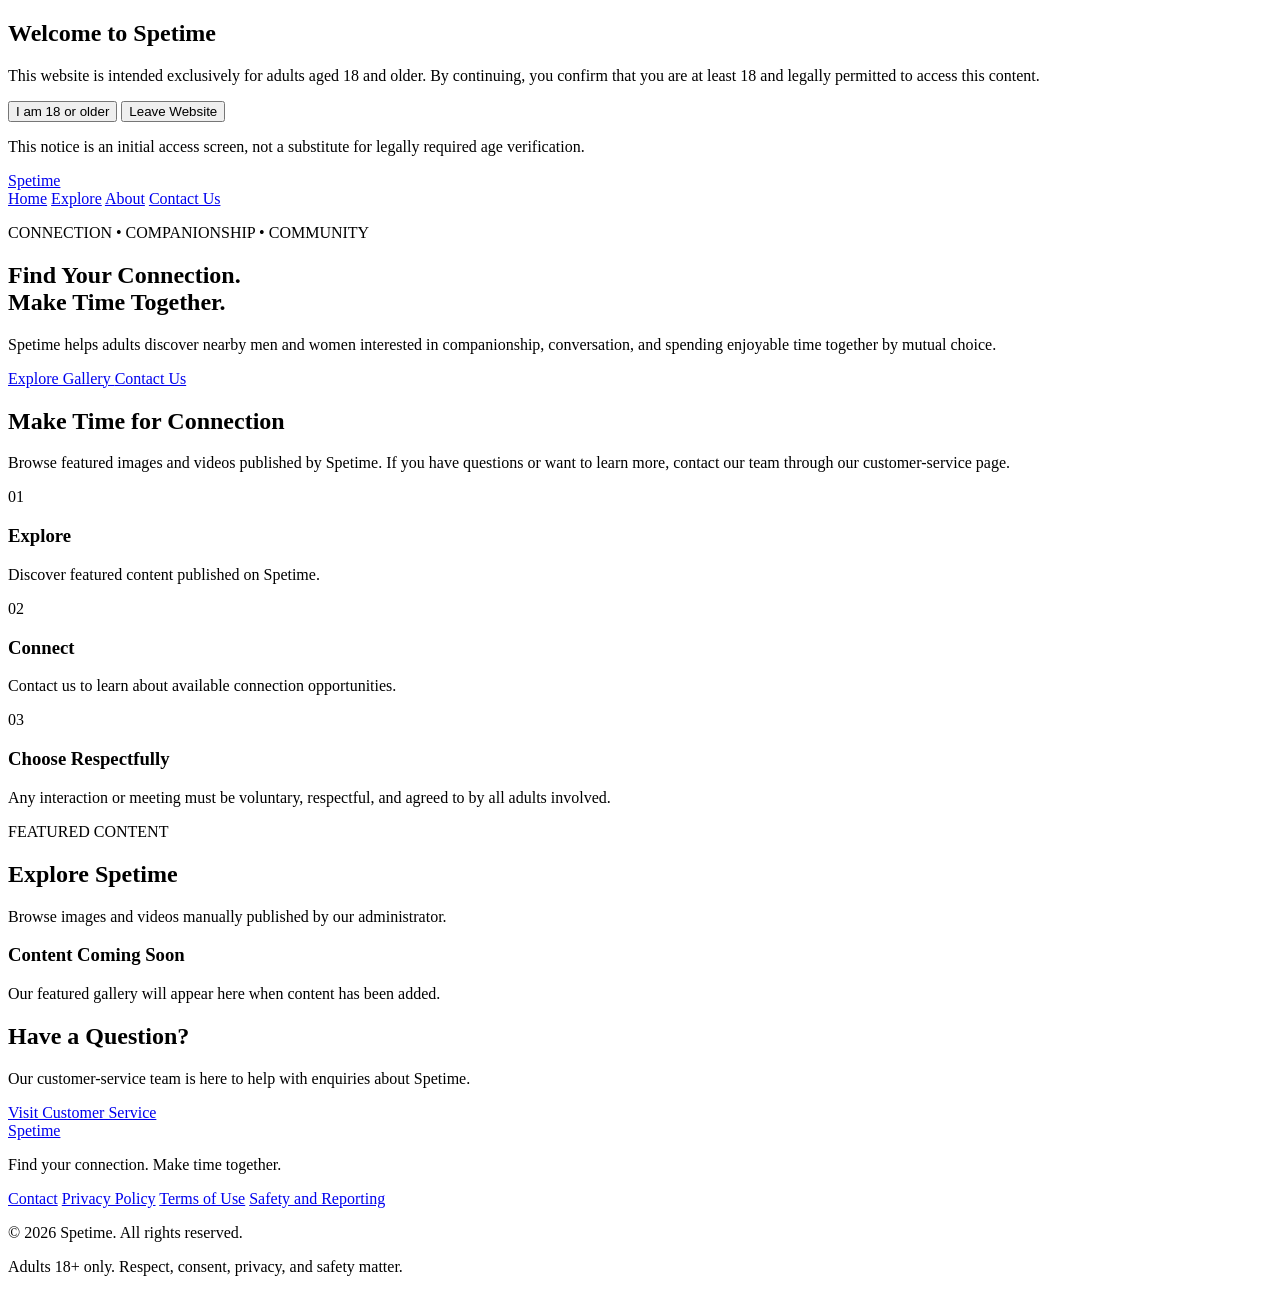
==== index.html @ 204d5025 "Create index.html" ====
<!DOCTYPE html>
<html lang="en">
<head>
    <meta charset="UTF-8">
    <meta name="viewport" content="width=device-width, initial-scale=1.0">

    <title>Spetime | Find Your Connection</title>

    <meta name="description"
          content="Spetime helps adults discover companionship and connect with nearby people for enjoyable time together.">

    <link rel="stylesheet" href="style.css">
</head>

<body>

    <!-- ADULT ACCESS NOTICE -->
    <div id="age-notice" class="age-notice">
        <div class="age-box">
            <h2>Welcome to Spetime</h2>

            <p>
                This website is intended exclusively for adults aged 18
                and older. By continuing, you confirm that you are at
                least 18 and legally permitted to access this content.
            </p>

            <button id="enter-site">I am 18 or older</button>

            <button id="leave-site" class="secondary-button">
                Leave Website
            </button>

            <p class="small-text">
                This notice is an initial access screen, not a substitute
                for legally required age verification.
            </p>
        </div>
    </div>

    <!-- HEADER -->
    <header class="site-header">

        <a href="index.html" class="logo">Spe<span>time</span></a>

        <nav>
            <a href="#home">Home</a>
            <a href="#gallery">Explore</a>
            <a href="#about">About</a>
            <a href="contact.html">Contact Us</a>
        </nav>

    </header>

    <!-- HERO SECTION -->
    <main>

        <section id="home" class="hero">

            <p class="eyebrow">CONNECTION • COMPANIONSHIP • COMMUNITY</p>

            <h1>Find Your Connection.<br>Make Time Together.</h1>

            <p class="hero-description">
                Spetime helps adults discover nearby men and women
                interested in companionship, conversation, and spending
                enjoyable time together by mutual choice.
            </p>

            <div class="hero-buttons">
                <a href="#gallery" class="primary-button">
                    Explore Gallery
                </a>

                <a href="contact.html" class="outline-button">
                    Contact Us
                </a>
            </div>

        </section>

        <!-- HOW IT WORKS -->
        <section id="about" class="about-section">

            <h2>Make Time for Connection</h2>

            <p>
                Browse featured images and videos published by Spetime.
                If you have questions or want to learn more, contact our
                team through our customer-service page.
            </p>

            <div class="feature-grid">

                <article class="feature-card">
                    <span class="feature-icon">01</span>
                    <h3>Explore</h3>
                    <p>
                        Discover featured content published on Spetime.
                    </p>
                </article>

                <article class="feature-card">
                    <span class="feature-icon">02</span>
                    <h3>Connect</h3>
                    <p>
                        Contact us to learn about available connection
                        opportunities.
                    </p>
                </article>

                <article class="feature-card">
                    <span class="feature-icon">03</span>
                    <h3>Choose Respectfully</h3>
                    <p>
                        Any interaction or meeting must be voluntary,
                        respectful, and agreed to by all adults involved.
                    </p>
                </article>

            </div>

        </section>

        <!-- IMAGE AND VIDEO GALLERY -->
        <section id="gallery" class="gallery-section">

            <div class="section-heading">
                <div>
                    <p class="eyebrow">FEATURED CONTENT</p>
                    <h2>Explore Spetime</h2>
                </div>
            </div>

            <p class="section-description">
                Browse images and videos manually published by our
                administrator.
            </p>

            <div id="media-gallery" class="media-grid">

                <!--
                    ADD YOUR PUBLISHED IMAGE OR VIDEO CARDS HERE.

                    Only publish lawful content featuring consenting adults.
                    Confirm the necessary permissions before publishing.
                -->

                <div class="empty-gallery">
                    <h3>Content Coming Soon</h3>

                    <p>
                        Our featured gallery will appear here when content
                        has been added.
                    </p>
                </div>

            </div>

        </section>

        <!-- CONTACT SECTION -->
        <section class="contact-section">

            <h2>Have a Question?</h2>

            <p>
                Our customer-service team is here to help with enquiries
                about Spetime.
            </p>

            <a href="contact.html" class="primary-button">
                Visit Customer Service
            </a>

        </section>

    </main>

    <!-- FOOTER -->
    <footer class="site-footer">

        <a href="index.html" class="logo">Spe<span>time</span></a>

        <p>
            Find your connection. Make time together.
        </p>

        <div class="footer-links">
            <a href="contact.html">Contact</a>
            <a href="privacy.html">Privacy Policy</a>
            <a href="terms.html">Terms of Use</a>
            <a href="safety.html">Safety and Reporting</a>
        </div>

        <p class="copyright">
            &copy; <span id="current-year">2026</span> Spetime.
            All rights reserved.
        </p>

        <p class="disclaimer">
            Adults 18+ only. Respect, consent, privacy, and safety matter.
        </p>

    </footer>

    <script src="script.js"></script>

</body>
</html>
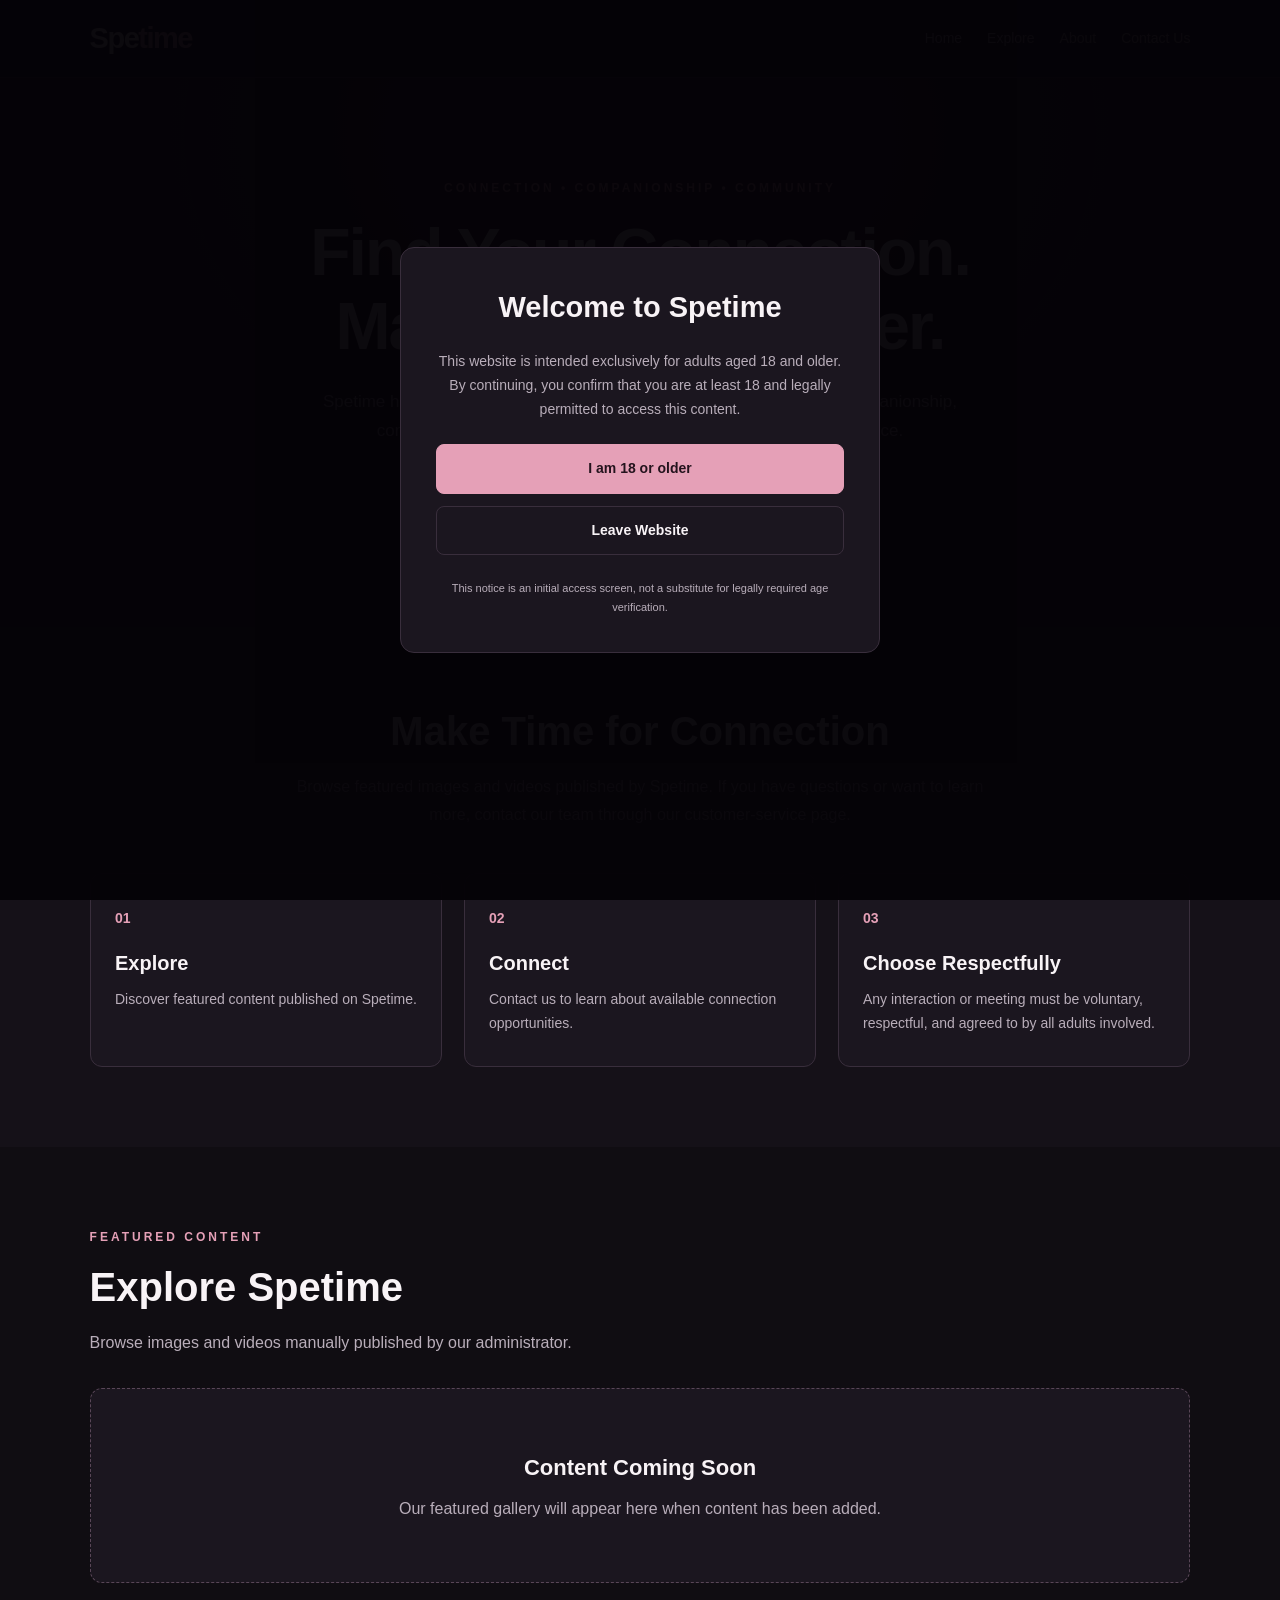
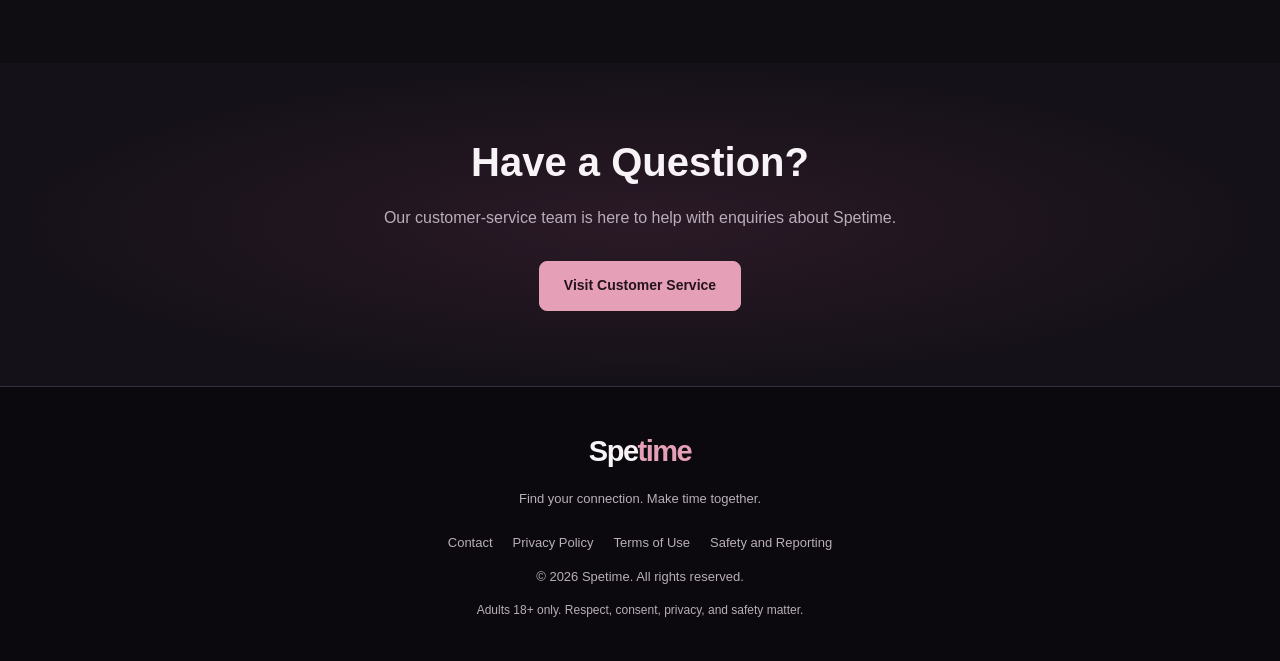
==== commit 50735ddc: "Update index.html" ====
--- a/index.html
+++ b/index.html
@@ -10,7 +10,7 @@
     <meta name="description"
           content="Spetime helps adults discover companionship and connect with nearby people for enjoyable time together.">
 
-    <link rel="stylesheet" href="style.css">
+    <link rel="stylesheet" href="index.css">
 </head>
 
 <body>
@@ -205,7 +205,7 @@
 
     </footer>
 
-    <script src="script.js"></script>
+    <script src="index.js"></script>
 
 </body>
 </html>
--- a/index.css
+++ b/index.css
@@ -0,0 +1,572 @@
+
+:root {
+    --background: #100d12;
+    --surface: #1b161f;
+    --surface-light: #27202d;
+    --accent: #e5a0b7;
+    --accent-hover: #f1b9cb;
+    --text: #f8f3f6;
+    --muted: #b9aeba;
+    --border: #392e3c;
+}
+
+* {
+    margin: 0;
+    padding: 0;
+    box-sizing: border-box;
+}
+
+html {
+    scroll-behavior: smooth;
+    scroll-padding-top: 85px;
+}
+
+body {
+    font-family: Arial, Helvetica, sans-serif;
+    background: var(--background);
+    color: var(--text);
+    line-height: 1.7;
+}
+
+a {
+    color: inherit;
+    text-decoration: none;
+}
+
+button,
+input,
+textarea {
+    font: inherit;
+}
+
+button,
+a {
+    -webkit-tap-highlight-color: transparent;
+}
+
+button {
+    cursor: pointer;
+}
+
+img,
+video {
+    max-width: 100%;
+    display: block;
+}
+
+/* =========================================
+   HEADER
+========================================= */
+
+.site-header {
+    position: sticky;
+    top: 0;
+    z-index: 100;
+    min-height: 76px;
+    padding: 14px 7%;
+    display: flex;
+    align-items: center;
+    justify-content: space-between;
+    gap: 24px;
+    background: rgba(16, 13, 18, 0.96);
+    border-bottom: 1px solid var(--border);
+    backdrop-filter: blur(12px);
+}
+
+.logo {
+    color: var(--text);
+    font-size: 29px;
+    font-weight: 800;
+    letter-spacing: -1.5px;
+}
+
+.logo span {
+    color: var(--accent);
+}
+
+.site-header nav {
+    display: flex;
+    align-items: center;
+    gap: 25px;
+}
+
+.site-header nav a {
+    color: var(--muted);
+    font-size: 14px;
+    transition: color 0.2s ease;
+}
+
+.site-header nav a:hover {
+    color: var(--accent);
+}
+
+/* =========================================
+   HERO
+========================================= */
+
+.hero {
+    min-height: 530px;
+    padding: 100px 7%;
+    display: flex;
+    flex-direction: column;
+    align-items: center;
+    justify-content: center;
+    text-align: center;
+    background:
+        radial-gradient(
+            ellipse at 50% 10%,
+            rgba(140, 65, 105, 0.23),
+            transparent 60%
+        ),
+        var(--background);
+}
+
+.eyebrow {
+    color: var(--accent);
+    font-size: 12px;
+    font-weight: 700;
+    letter-spacing: 3px;
+    margin-bottom: 16px;
+}
+
+.hero h1 {
+    max-width: 850px;
+    font-size: clamp(36px, 6vw, 66px);
+    line-height: 1.13;
+    letter-spacing: -2px;
+    margin-bottom: 24px;
+}
+
+.hero-description {
+    max-width: 660px;
+    color: var(--muted);
+    font-size: 17px;
+    margin-bottom: 32px;
+}
+
+.hero-buttons {
+    display: flex;
+    flex-wrap: wrap;
+    justify-content: center;
+    gap: 14px;
+}
+
+/* =========================================
+   BUTTONS
+========================================= */
+
+.primary-button,
+.outline-button,
+.age-box button {
+    min-height: 48px;
+    padding: 12px 24px;
+    display: inline-flex;
+    align-items: center;
+    justify-content: center;
+    border-radius: 8px;
+    font-weight: 700;
+    font-size: 14px;
+    transition:
+        background 0.2s ease,
+        transform 0.2s ease;
+}
+
+.primary-button,
+#enter-site {
+    background: var(--accent);
+    color: #24131d;
+    border: 1px solid var(--accent);
+}
+
+.primary-button:hover,
+#enter-site:hover {
+    background: var(--accent-hover);
+    transform: translateY(-2px);
+}
+
+.outline-button {
+    border: 1px solid #695466;
+    color: var(--text);
+    background: transparent;
+}
+
+.outline-button:hover {
+    border-color: var(--accent);
+    color: var(--accent);
+}
+
+/* =========================================
+   ABOUT SECTION
+========================================= */
+
+.about-section,
+.gallery-section {
+    padding: 80px 7%;
+}
+
+.about-section {
+    background: #151118;
+    text-align: center;
+}
+
+.about-section > h2,
+.gallery-section h2,
+.contact-section h2 {
+    font-size: clamp(28px, 4vw, 40px);
+    line-height: 1.2;
+    margin-bottom: 18px;
+}
+
+.about-section > p {
+    max-width: 720px;
+    margin: 0 auto;
+    color: var(--muted);
+}
+
+.feature-grid {
+    max-width: 1100px;
+    margin: 45px auto 0;
+    display: grid;
+    grid-template-columns: repeat(3, minmax(0, 1fr));
+    gap: 22px;
+}
+
+.feature-card {
+    padding: 30px 24px;
+    background: var(--surface);
+    border: 1px solid var(--border);
+    border-radius: 12px;
+    text-align: left;
+}
+
+.feature-icon {
+    color: var(--accent);
+    font-size: 14px;
+    font-weight: 800;
+}
+
+.feature-card h3 {
+    margin: 15px 0 8px;
+    font-size: 20px;
+}
+
+.feature-card p {
+    color: var(--muted);
+    font-size: 14px;
+}
+
+/* =========================================
+   GALLERY
+========================================= */
+
+.gallery-section {
+    max-width: 1500px;
+    margin: 0 auto;
+}
+
+.section-heading {
+    display: flex;
+    justify-content: space-between;
+    align-items: center;
+    gap: 20px;
+}
+
+.section-description {
+    color: var(--muted);
+    margin-bottom: 32px;
+}
+
+.media-grid {
+    display: grid;
+    grid-template-columns: repeat(3, minmax(0, 1fr));
+    gap: 24px;
+}
+
+.media-card {
+    min-width: 0;
+    overflow: hidden;
+    background: var(--surface);
+    border: 1px solid var(--border);
+    border-radius: 12px;
+}
+
+.media-card img,
+.media-card video {
+    width: 100%;
+    aspect-ratio: 4 / 3;
+    object-fit: cover;
+    background: #09070a;
+}
+
+.media-info {
+    padding: 18px;
+}
+
+.media-info h3 {
+    font-size: 18px;
+    margin-bottom: 6px;
+    overflow-wrap: anywhere;
+}
+
+.media-info p {
+    color: var(--muted);
+    font-size: 14px;
+    overflow-wrap: anywhere;
+}
+
+.media-contact {
+    margin-top: 14px;
+    display: inline-flex;
+    color: var(--accent);
+    font-size: 14px;
+    font-weight: 700;
+}
+
+.empty-gallery {
+    grid-column: 1 / -1;
+    padding: 60px 20px;
+    text-align: center;
+    background: var(--surface);
+    border: 1px dashed #594657;
+    border-radius: 12px;
+}
+
+.empty-gallery h3 {
+    font-size: 22px;
+    margin-bottom: 8px;
+}
+
+.empty-gallery p {
+    color: var(--muted);
+}
+
+/* =========================================
+   CONTACT SECTION
+========================================= */
+
+.contact-section {
+    padding: 75px 7%;
+    text-align: center;
+    background:
+        radial-gradient(
+            ellipse at center,
+            rgba(140, 65, 105, 0.18),
+            transparent 70%
+        ),
+        #151118;
+}
+
+.contact-section p {
+    color: var(--muted);
+    max-width: 600px;
+    margin: 0 auto 25px;
+}
+
+.contact-section .primary-button {
+    margin-top: 5px;
+}
+
+/* =========================================
+   FOOTER
+========================================= */
+
+.site-footer {
+    padding: 40px 7%;
+    text-align: center;
+    background: #0b090d;
+    border-top: 1px solid var(--border);
+}
+
+.site-footer > p {
+    color: var(--muted);
+    font-size: 13px;
+    margin-top: 12px;
+}
+
+.footer-links {
+    display: flex;
+    flex-wrap: wrap;
+    justify-content: center;
+    gap: 20px;
+    margin-top: 22px;
+}
+
+.footer-links a {
+    color: var(--muted);
+    font-size: 13px;
+}
+
+.footer-links a:hover {
+    color: var(--accent);
+}
+
+.site-footer .disclaimer {
+    font-size: 12px;
+}
+
+/* =========================================
+   AGE NOTICE
+========================================= */
+
+.age-notice {
+    position: fixed;
+    inset: 0;
+    z-index: 1000;
+    padding: 20px;
+    display: flex;
+    align-items: center;
+    justify-content: center;
+    background: rgba(5, 3, 7, 0.97);
+}
+
+.age-box {
+    width: 100%;
+    max-width: 480px;
+    padding: 35px;
+    text-align: center;
+    background: var(--surface);
+    border: 1px solid var(--border);
+    border-radius: 14px;
+}
+
+.age-box h2 {
+    font-size: 29px;
+    margin-bottom: 18px;
+}
+
+.age-box > p {
+    color: var(--muted);
+    margin-bottom: 22px;
+    font-size: 14px;
+}
+
+.age-box button {
+    width: 100%;
+    margin-bottom: 12px;
+}
+
+.age-box .secondary-button {
+    color: var(--text);
+    background: transparent;
+    border: 1px solid var(--border);
+}
+
+.age-box .small-text {
+    margin-top: 12px;
+    margin-bottom: 0;
+    font-size: 11px;
+}
+
+/* =========================================
+   CONTACT FORM — FOR FUTURE USE
+========================================= */
+
+.contact-form {
+    max-width: 650px;
+    margin: 30px auto;
+    display: grid;
+    gap: 16px;
+}
+
+.contact-form input,
+.contact-form textarea {
+    width: 100%;
+    padding: 14px;
+    color: var(--text);
+    background: var(--surface);
+    border: 1px solid var(--border);
+    border-radius: 8px;
+}
+
+.contact-form textarea {
+    min-height: 150px;
+    resize: vertical;
+}
+
+.contact-form input:focus,
+.contact-form textarea:focus {
+    outline: 2px solid var(--accent);
+    outline-offset: 2px;
+}
+
+/* =========================================
+   RESPONSIVE DESIGN
+========================================= */
+
+@media (max-width: 850px) {
+    .feature-grid,
+    .media-grid {
+        grid-template-columns: repeat(2, minmax(0, 1fr));
+    }
+
+    .site-header {
+        padding: 14px 5%;
+    }
+
+    .site-header nav {
+        gap: 14px;
+    }
+
+    .about-section,
+    .gallery-section {
+        padding: 65px 5%;
+    }
+}
+
+@media (max-width: 600px) {
+    .site-header {
+        position: relative;
+        flex-direction: column;
+        gap: 12px;
+    }
+
+    .site-header nav {
+        width: 100%;
+        justify-content: center;
+        flex-wrap: wrap;
+        gap: 10px 18px;
+    }
+
+    .site-header nav a {
+        font-size: 13px;
+    }
+
+    .hero {
+        min-height: 470px;
+        padding: 70px 6%;
+    }
+
+    .hero h1 {
+        letter-spacing: -1px;
+    }
+
+    .hero-description {
+        font-size: 15px;
+    }
+
+    .feature-grid,
+    .media-grid {
+        grid-template-columns: 1fr;
+    }
+
+    .feature-card {
+        padding: 24px;
+    }
+
+    .about-section,
+    .gallery-section {
+        padding: 55px 6%;
+    }
+
+    .contact-section {
+        padding: 55px 6%;
+    }
+
+    .age-box {
+        padding: 25px 20px;
+    }
+
+    .footer-links {
+        gap: 14px;
+    }
+}
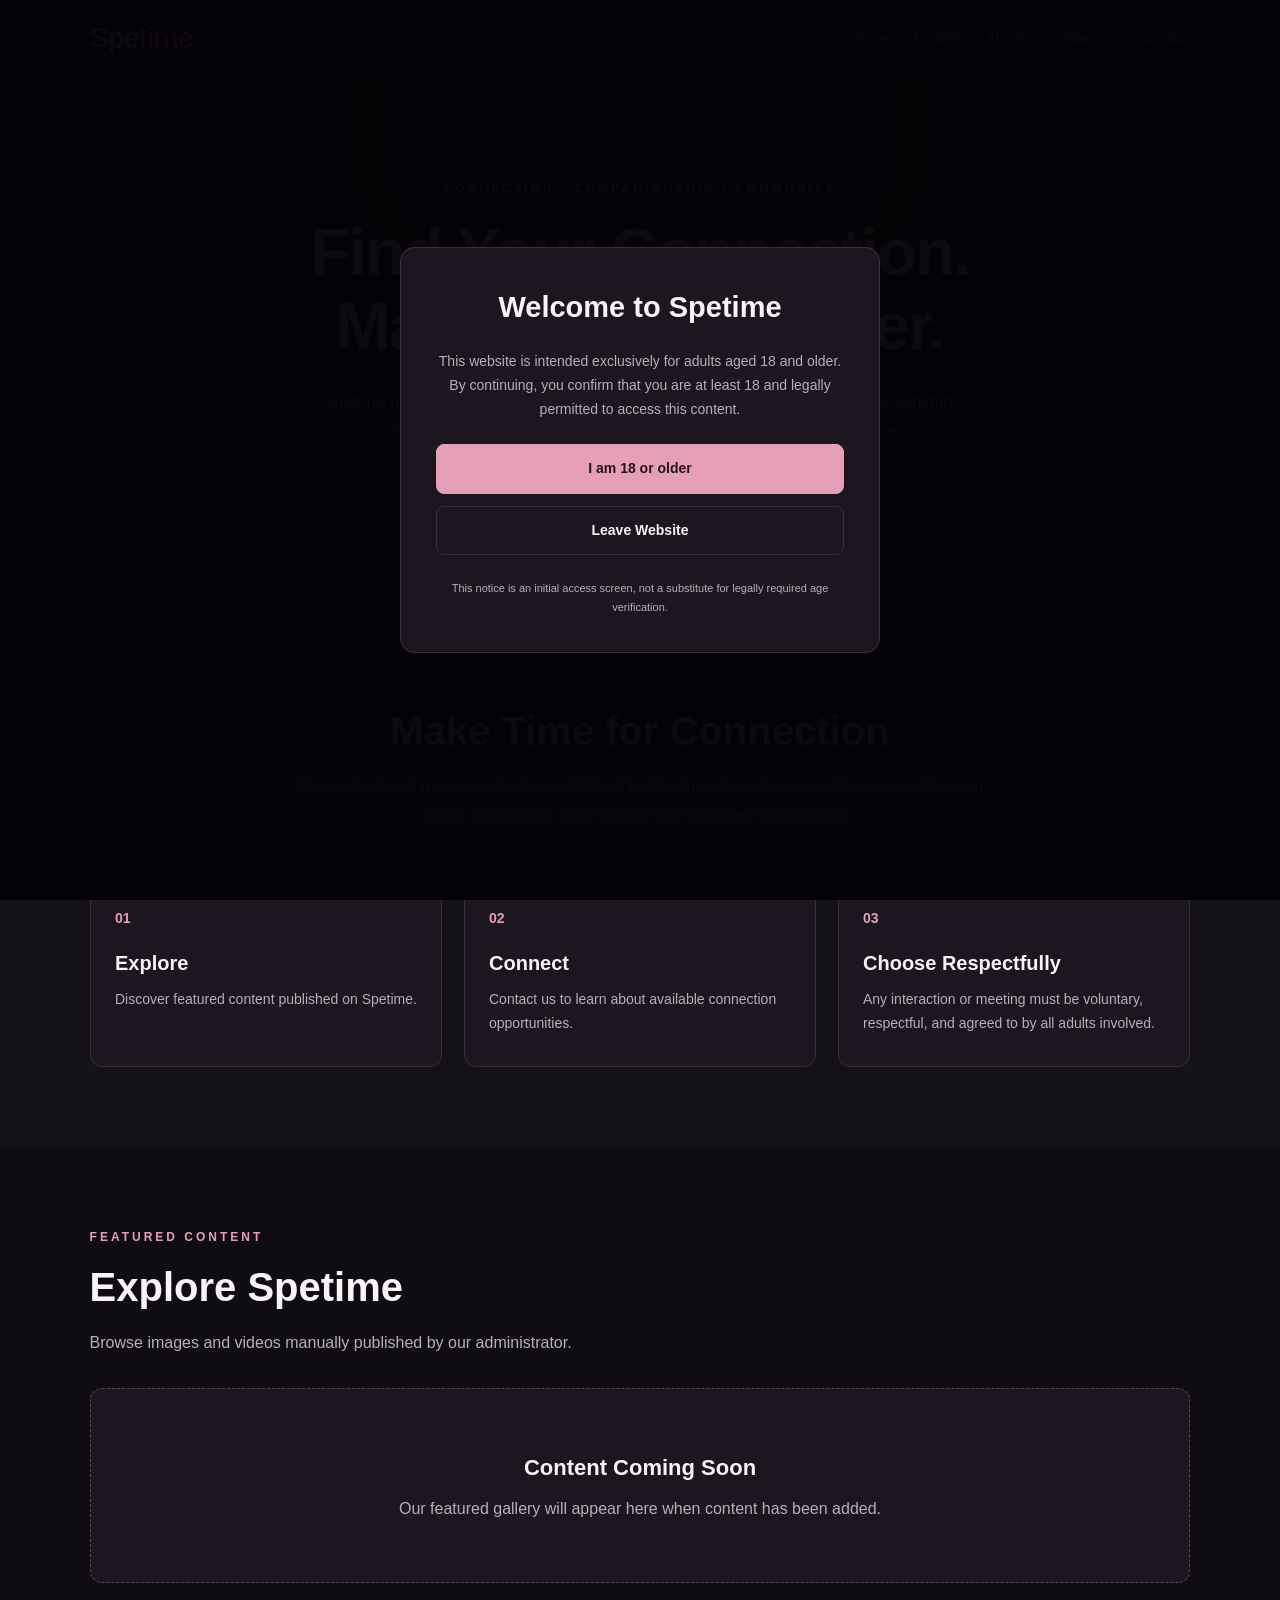
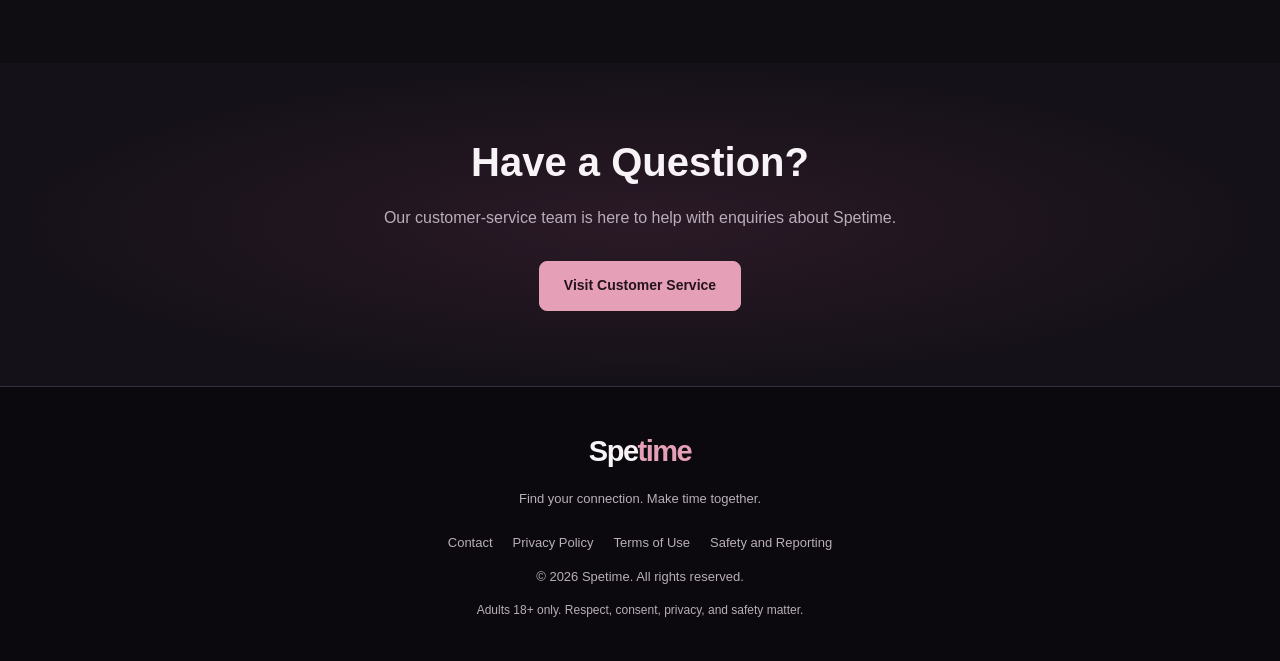
==== commit 3e3ac4b8: "Update index.html" ====
--- a/index.html
+++ b/index.html
@@ -45,10 +45,11 @@
         <a href="index.html" class="logo">Spe<span>time</span></a>
 
         <nav>
-            <a href="#home">Home</a>
-            <a href="#gallery">Explore</a>
-            <a href="#about">About</a>
+            <a href="index.html">Home</a>
+            <a href="gallery.html">Explore</a>
+            <a href="about.html">About</a>
             <a href="contact.html">Contact Us</a>
+             <a href="creators.html">Contact</a>
         </nav>
 
     </header>
@@ -69,7 +70,7 @@
             </p>
 
             <div class="hero-buttons">
-                <a href="#gallery" class="primary-button">
+                <a href="gallery.html" class="primary-button">
                     Explore Gallery
                 </a>
 
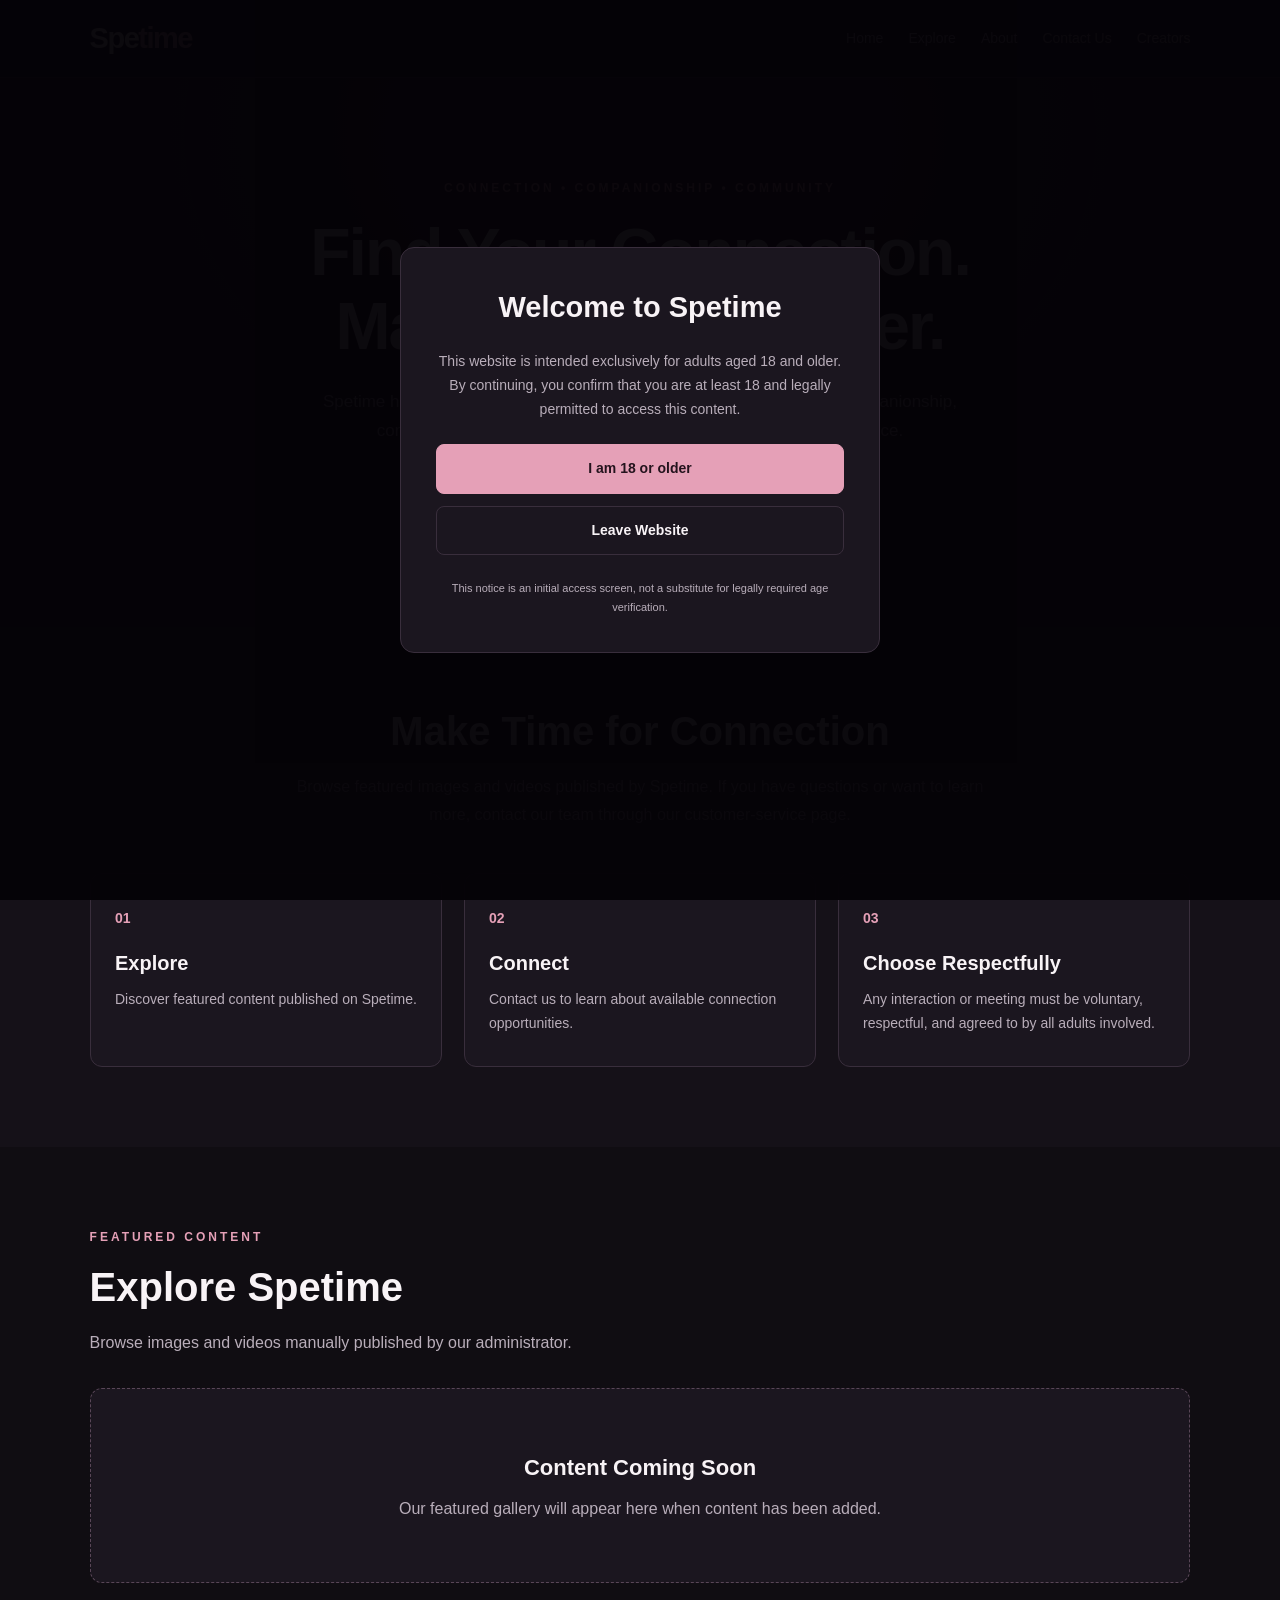
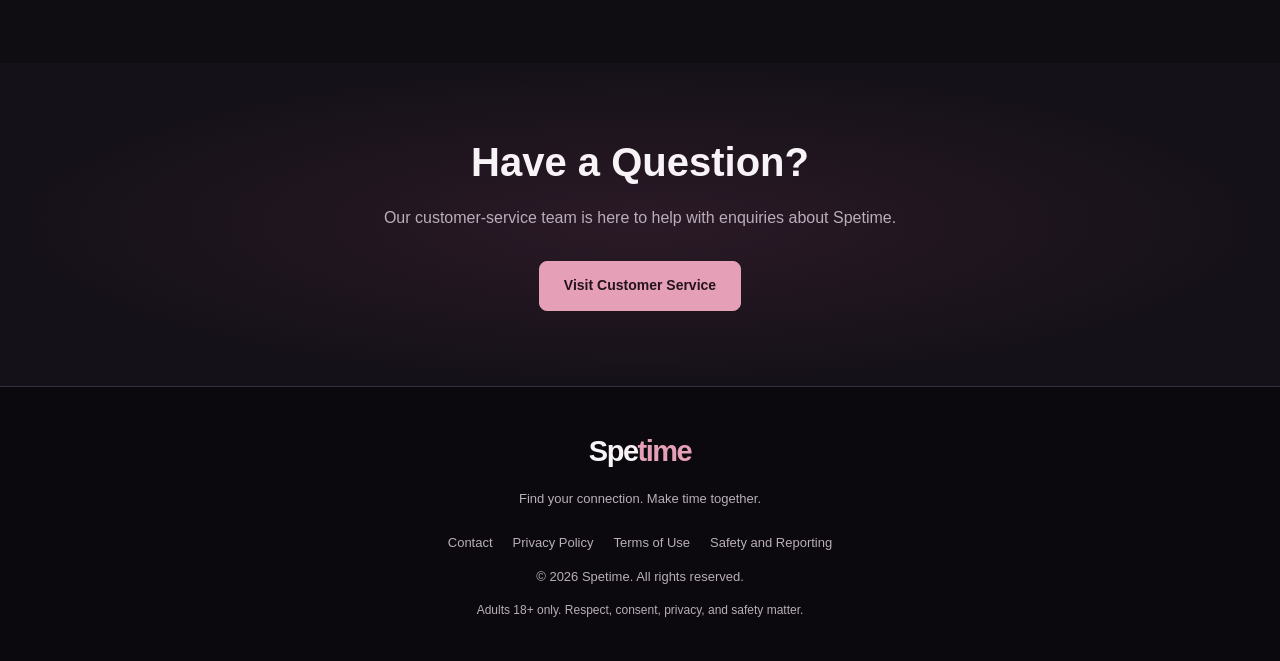
==== commit d66e05b8: "Update index.html" ====
--- a/index.html
+++ b/index.html
@@ -49,7 +49,7 @@
             <a href="gallery.html">Explore</a>
             <a href="about.html">About</a>
             <a href="contact.html">Contact Us</a>
-             <a href="creators.html">Contact</a>
+             <a href="creators.html">Creators</a>
         </nav>
 
     </header>
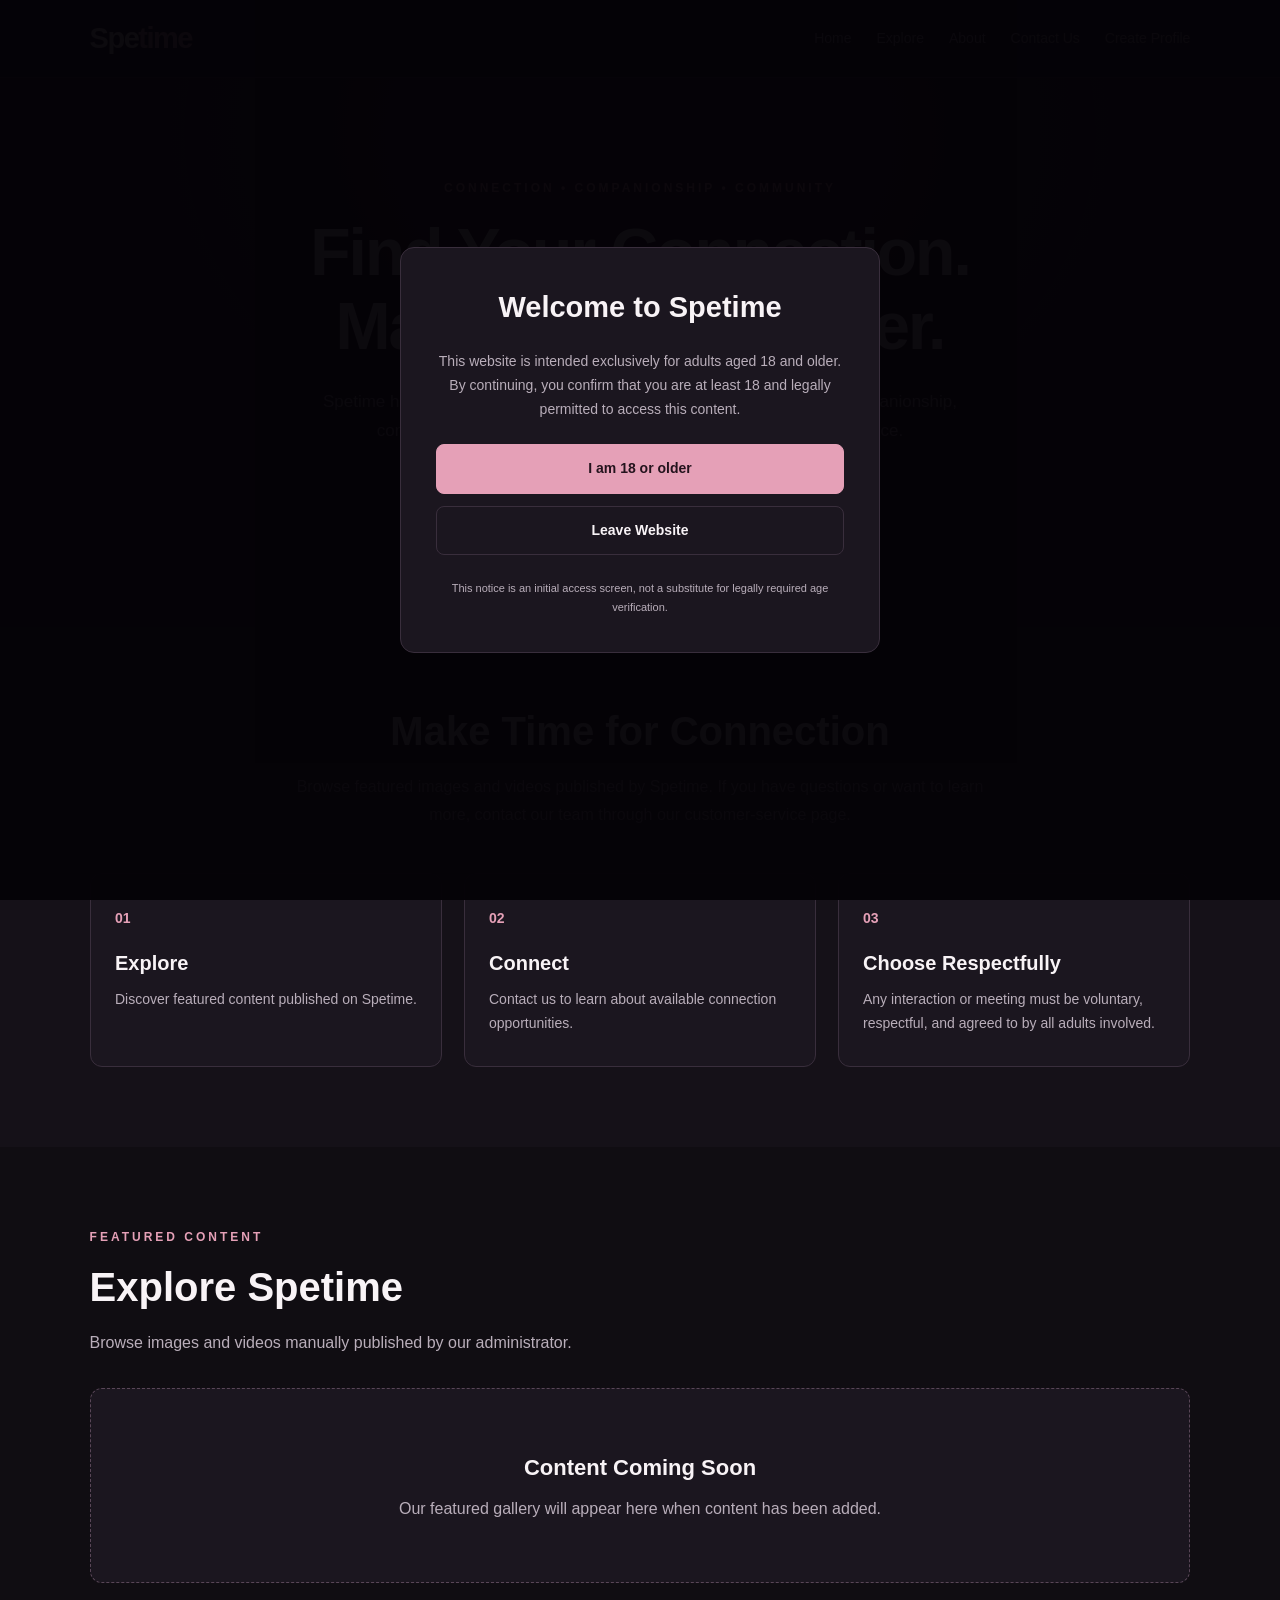
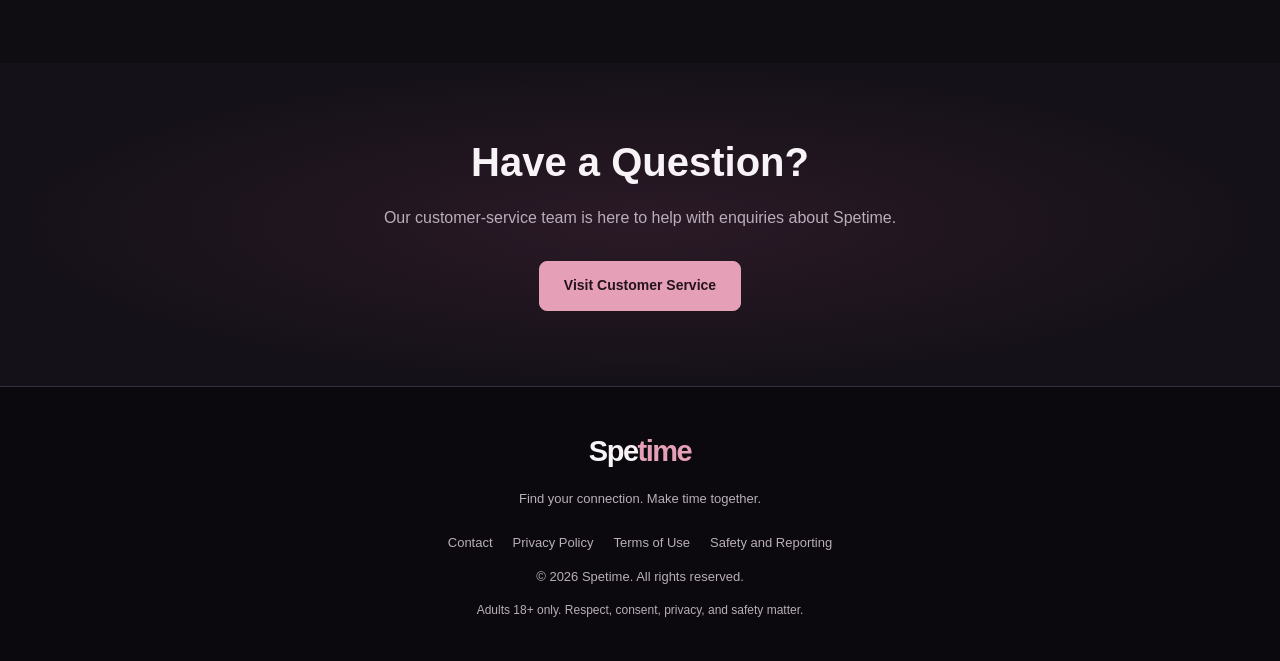
==== commit 8bb645ba: "Update index.html" ====
--- a/index.html
+++ b/index.html
@@ -49,7 +49,9 @@
             <a href="gallery.html">Explore</a>
             <a href="about.html">About</a>
             <a href="contact.html">Contact Us</a>
-             <a href="creators.html">Creators</a>
+        <a href="create-profile.html" class="creator-button">
+    Create Profile
+</a>
         </nav>
 
     </header>
